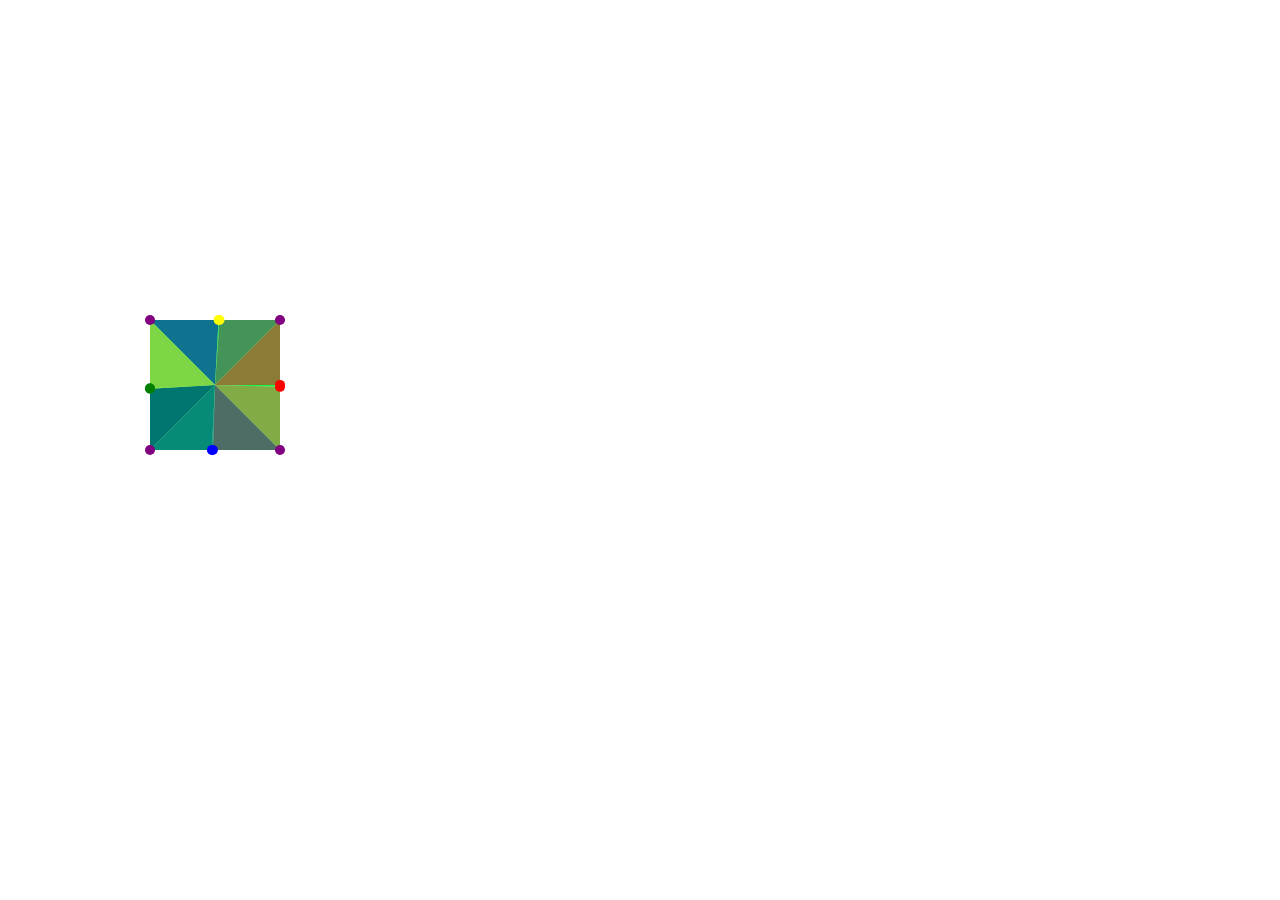
==== testando.html @ 1475e4a0 "primeiro" ====
<!DOCTYPE html>
<html lang="en">

<head>
    <meta charset="UTF-8">
    <meta name="viewport" content="width=device-width, initial-scale=1.0">
    <title>Quatro Triângulos na Janela</title>
    <style>
        body,
        html {
            margin: 0;
            padding: 0;
            height: 100%;
            overflow: hidden;
        }

        #windowSvg {
            position: fixed;
            top: 0;
            left: 0;
            width: 100%;
            height: 100%;
            z-index: 9999;
        }

        .topBorderPoint1,
        .topBorderPoint2 {
            fill: yellow;
        }

        .rightBorderPoint1,
        .rightBorderPoint2 {
            fill: red;
        }

        .bottomBorderPoint1,
        .bottomBorderPoint2 {
            fill: blue;
        }

        .leftBorderPoint1,
        .leftBorderPoint2 {
            fill: green;
        }

        .cornerPoint {
            fill: purple;
        }

        .innerPoint {
            fill: orange;
        }

        .triangle {
            pointer-events: none;
            fill: pink;
        }

        .rectangle {
            pointer-events: none;
            fill: rgb(4, 91, 253);
        }

        .collider {
            cursor: pointer;
            fill: #0f06;
        }
    </style>
</head>

<body>
    <svg id="windowSvg">
        <!-- Adicione um script para gerar pontos nas bordas e criar triângulos -->
    </svg>

    <script>
        // export const Events = {
        //     destroiJanela: new Event("destroiJanela"),
        //     recuperaJanela: new Event("recuperaJanela"),
        //     deletaJanela: new Event("deletaJanela"),

        // };
        // export const EventsHandle = {
        //     exe: function (e) {
        //         document.dispatchEvent(e);
        //     },
        //     add: function (e, fn) {
        //         document.removeEventListener(e.type, fn);
        //         document.addEventListener(e.type, fn);
        //     },
        //     rm: function (e, fn) { document.removeEventListener(e.type, fn); }
        // }


        //obj janela
        //callback destroi, recupera, deleta
        //quadrado.addlistener 
        //load criar janela
        //quando clico ativa tris e agenda listener. service destroi




        var svg = document.getElementById('windowSvg');

        const janela = new Janela({ x: 150, y: 320 }, 130, 130);



        var deltaTime = 0;
        var lastFrameTime = Date.now();

        const actionsDebug = {
            displayCorners(corners, className) {
                corners.forEach(function (point) {
                    svg.appendChild(actionsDebug.createCircle(point.x, point.y, className));

                });
            },
            displayPoints(points, className1, className2) {
                var circle1 = actionsDebug.createCircle(points[0].x, points[0].y, className1);
                var circle2 = actionsDebug.createCircle(points[1].x, points[1].y, className2);
                svg.appendChild(circle1);
                svg.appendChild(circle2);
            },
            createCircle(x, y, className) {
                var circle = document.createElementNS('http://www.w3.org/2000/svg', 'circle');
                circle.setAttribute('cx', x);
                circle.setAttribute('cy', y);
                circle.setAttribute('r', '5');
                circle.setAttribute('class', className);
                return circle;
            },
            displayInnerPoint() {
                var circle = actionsDebug.createCircle(x, y, 'innerPoint');
                svg.appendChild(circle);
            }

        }

        function Janela(pontoInicial, altura, largura) {
            const prepareAnimacao = (triangle, pivot, direcaoP) => {

                function mover(deslocamento) {
                    function normalizeWithMagnitude(vector, mag) {
                        if (mag !== 0) {
                            return { x: vector.x / mag, y: vector.y / mag };
                        } else {
                            return { x: 0, y: 0 };
                        }
                    }
                    const deltaY = direcaoP.y - pivot.y;
                    const deltaX = direcaoP.x - pivot.x;

                    const direcao = Math.sqrt(deltaX ** 2 + deltaY ** 2);
                    const vetorNormalizado = normalizeWithMagnitude({ x: deltaX, y: deltaY }, direcao);

                    position.x = Math.floor((vetorNormalizado.x * deslocamento) * pivot.x);
                    position.y = Math.floor((vetorNormalizado.y * deslocamento) * pivot.y);

                    //console.log(`position:${position.x},${position.y}`)
                }
                const position = { x: 0, y: 0 }

                triangle.style.pointerEvents = 'none';

                let intensity = Math.random();

                triangle.style.opacity = '1';
                triangle.style.transformOrigin = `${pivot.x}px ${pivot.y}px`;
                //this.quebrar=[() =>{},() =>{}]
                this.quebrar.push(() => {
                    setTimeout(() => {
                        mover(1)
                        triangle.style.transform = `rotate(${100 * Math.random() - 50}deg) translate(${position.x * intensity}px,${position.y * intensity}px)`;
                        triangle.style.opacity = '0.3';
                        triangle.style.transitionDuration = '0.5s'
                    }, 100 * Math.random());
                })

                this.consertar.push(() => {
                    return new Promise(resolve => {
                        setTimeout(() => {
                            triangle.style.opacity = '1';
                            triangle.style.transitionDuration = '0.5s';
                            triangle.style.transform = `rotate(${0}deg)translate(${0}px,${0}px)`;

                        }, 0);
                        setTimeout(() => { resolve(); }, 500)
                    });
                });
                this.repor.push = () => {
                    // setTimeout(() => {
                    //     triangle.remove();
                    // }, 5000);
                    triangle.style.opacity = '1';
                    triangle.style.transitionDuration = '0';
                    triangle.style.transform = `rotate(${0}deg)translate(${0}px,${0}px)`;
                }

            }

            this.pontoInicial = pontoInicial
            this.altura = altura
            this.largura = largura

            this.verticeTL = { x: this.pontoInicial.x, y: this.pontoInicial.y }
            this.verticeTR = { x: this.largura + this.pontoInicial.x, y: this.pontoInicial.y }
            this.verticeBR = { x: this.largura + this.pontoInicial.x, y: this.altura + this.pontoInicial.y }
            this.verticeBL = { x: this.pontoInicial.x, y: this.altura + this.pontoInicial.y }
            this.corners = [
                this.verticeTL, this.verticeTR, this.verticeBR, this.verticeBL
            ]
            const ativaRetangle = () => {
                this.estado.refQuebrada.setAttribute('display', 'none');
                this.estado.refInteira.setAttribute('display', 'initial');

            }
            const ativaTriangulos = () => {

                this.estado.refQuebrada.setAttribute('display', 'initial');
                this.estado.refInteira.setAttribute('display', 'none');
            }

            const consertar = async () => {
                try {
                    const promessas = (this?.consertar || []).map(fn => fn());
                    await Promise.all(promessas);
                    this.estado.isConsertando = false;
                    this.estado.isRetangle = true;
                    console.log('consertada');
                } catch (error) {
                    console.error('Erro ao executar as funções:', error);
                }
            };
            const estourar = () => {
                this?.quebrar.map(fn => fn())
            }
            const repor = () => {
                this.repor.map(fn => fn())
                this.estado.isRetangle = true;
            }
            this.estado = {
                get currentY() { return this._currentY },
                set currentY(v) {
                    this._currentY = v
                    this.refQuebrada.style.transition = 'transform 0.5s ease-in-out';
                    this.refQuebrada.setAttribute('transform', `translate(0, ${this.currentY})`);


                },
                get trianglesCreated() {
                    return this._trianglesCreated;
                },
                set trianglesCreated(v) {
                    if (v) {
                        if (this.isEstourada) {

                        } else {

                        }
                    } else {

                    }
                    this._trianglesCreated = v
                },
                isGravityActive: false,
                refInteira: false,
                refQuebrada: false,
                get isRetangle() {
                    return this._isInteira
                },
                set isRetangle(v) {
                    if (v) {
                        console.log('isRetangle')
                        this.isGravityActive = false;
                        this.currentY = 0;
                        this.isEstourada = false;
                        this.isRachada = false;
                        ativaRetangle();
                    } else {
                        ativaTriangulos();
                    }

                    this._isInteira = v
                },
                get isRachada() {
                    return this._isRachada
                },
                set isRachada(v) {
                    if (v) {

                        console.log('isRachada')
                        this.isRetangle = false;
                    } else {
                    }
                    this._isRachada = v
                },
                get isEstourada() {
                    return this._isEstourada
                },
                set isEstourada(v) {
                    if (v) {
                        estourar(v);
                        console.log('isEstourada')
                        this.isRachada = false;
                        this.isGravityActive = true;
                    } else {
                        this.isGravityActive = false;
                        this.refQuebrada.setAttribute('transform', `translate(0, 0)`);
                    }
                    this._isEstourada = v
                },
                get isConsertando() {
                    return this._isConsertando
                },
                set isConsertando(v) {
                    this._isConsertando = v
                    if (v) {

                        console.log('isConsertando')
                        this.isEstourada = false;
                        consertar();
                    } else {

                    }
                }


            }
            this.physical = {
                collider: {}

            }


            this.innerPoint = {};

            Janela.prototype.Clicada = async (xClick = this.pontoInicial.x + this.largura / 2, yClick = this.pontoInicial.y + this.altura / 2, isPlayer) => {
                this.innerPoint = { x: xClick, y: yClick };
                if (this.estado.trianglesCreated == undefined)
                    this.estado.trianglesCreated = false;

                const tratarTriangulos = () => {
                    if (isPlayer) { this.estado.trianglesCreated = false; } else { }

                    if (this.estado.trianglesCreated) {

                    } else {
                        this.createElementJanelaRachada();

                        var margin = 60;

                        var tamanhoAresta = {
                            top: this.verticeTR.x - this.verticeTL.x,
                            right: this.verticeBR.y - this.verticeTR.y,
                            bottom: this.verticeBR.x - this.verticeBL.x,
                            left: this.verticeBL.y - this.verticeTL.y
                        }
                        const randomPontoEmLinha = (xTrueOrYFalse, tamanhoLinha, margin) => {
                            return (Math.random() * (tamanhoLinha - 2 * margin) + margin) + (xTrueOrYFalse ? this.pontoInicial.x : this.pontoInicial.y)
                        }
                        var topBorder = [
                            {
                                x: randomPontoEmLinha(true, tamanhoAresta.top, margin),
                                y: this.verticeTL.y
                            },
                            {
                                x: randomPontoEmLinha(true, tamanhoAresta.top, margin),
                                y: this.verticeTL.y
                            }
                        ];
                        var rightBorder = [
                            {
                                x: this.verticeTR.x,
                                y: randomPontoEmLinha(false, tamanhoAresta.right, margin)
                            },
                            {
                                x: this.verticeTR.x,
                                y: randomPontoEmLinha(false, tamanhoAresta.right, margin)
                            }
                        ];
                        var bottomBorder = [
                            {
                                x: randomPontoEmLinha(true, tamanhoAresta.bottom, margin),
                                y: this.verticeBR.y
                            },
                            {
                                x: randomPontoEmLinha(true, tamanhoAresta.bottom, margin),
                                y: this.verticeBR.y
                            }
                        ];
                        var leftBorder = [
                            {
                                x: this.verticeBL.x,
                                y: randomPontoEmLinha(false, tamanhoAresta.left, margin)
                            },
                            {
                                x: this.verticeBL.x,
                                y: randomPontoEmLinha(false, tamanhoAresta.left, margin)
                            }
                        ];

                        topBorder.sort((a, b) => a.x - b.x);
                        bottomBorder.sort((a, b) => b.x - a.x);
                        rightBorder.sort((a, b) => a.y - b.y);
                        leftBorder.sort((a, b) => b.y - a.y);

                        actionsDebug.displayPoints(topBorder, 'topBorderPoint1', 'topBorderPoint2');
                        actionsDebug.displayPoints(rightBorder, 'rightBorderPoint1', 'rightBorderPoint2');
                        actionsDebug.displayPoints(bottomBorder, 'bottomBorderPoint1', 'bottomBorderPoint2');
                        actionsDebug.displayPoints(leftBorder, 'leftBorderPoint1', 'leftBorderPoint2');


                        const createTriangle = (v1, v2) => {
                            function getRandomColor() {
                                var letters = '0123456789ABCDEF';
                                var color = '#';
                                for (var i = 0; i < 6; i++) {
                                    color += letters[Math.floor(Math.random() * 16)];
                                }
                                return color;
                            }
                            var triangle = document.createElementNS('http://www.w3.org/2000/svg', 'polygon');
                            triangle.setAttribute('points', `${this.innerPoint.x},${this.innerPoint.y} ${v1.x},${v1.y} ${v2.x},${v2.y}`);
                            triangle.setAttribute('class', 'triangle');
                            triangle.style.fill = getRandomColor();
                            this.estado.refQuebrada.appendChild(triangle);
                            prepareAnimacao(triangle, this.innerPoint, v1);
                        }
                        this.quebrar = []
                        this.consertar = []
                        this.repor = []
                        createTriangle(this.verticeTL, topBorder[0]);
                        createTriangle(topBorder[1], this.verticeTR);
                        createTriangle(topBorder[0], topBorder[1]);
                        createTriangle(this.verticeTR, rightBorder[0]);
                        createTriangle(rightBorder[0], rightBorder[1]);
                        createTriangle(rightBorder[1], this.verticeBR);
                        createTriangle(this.verticeBR, bottomBorder[0]);
                        createTriangle(bottomBorder[0], bottomBorder[1]);
                        createTriangle(bottomBorder[1], this.verticeBL);
                        createTriangle(this.verticeBL, leftBorder[0]);
                        createTriangle(leftBorder[0], leftBorder[1]);
                        createTriangle(leftBorder[1], this.verticeTL);

                        this.estado.trianglesCreated = true;
                    }
                }


                if (this.estado.isRetangle) {
                    console.log('rachou')
                    tratarTriangulos();
                    this.estado.isRachada = true;
                } else if (this.estado.isRachada) {
                    console.log('quebrou')
                    this.estado.isEstourada = true
                } else {
                    this.estado.isConsertando = true;
                }

            }
            this.CriarJanela = () => {
                function createRectangle(corners, className) {
                    var rect = document.createElementNS('http://www.w3.org/2000/svg', 'rect');
                    rect.setAttribute('x', corners[0].x);
                    rect.setAttribute('y', corners[0].y);
                    rect.setAttribute('width', corners[1].x - corners[0].x);
                    rect.setAttribute('height', corners[2].y - corners[1].y);
                    rect.setAttribute('class', className);
                    return rect;
                }

                this.colliderEvent = (event) => {
                    this.Clicada(event.x, event.y, false);

                }
                const createCollider = (() => {
                    this.physical.collider = createRectangle(this.corners, 'collider');
                    svg.insertBefore(this.physical.collider, svg.firstElementChild);

                    this.physical.collider.addEventListener('click', this.colliderEvent);
                })();
                this.createElementJanelaRachada = () => {
                    if (this.estado.refQuebrada) {
                        let circulos = svg.getElementsByTagName('circle');
                        while (circulos.length > 0) {
                            circulos[0].parentNode.removeChild(circulos[0]);
                        }

                        actionsDebug.displayCorners(this.corners, 'cornerPoint');

                        const novoElemento = document.createElementNS('http://www.w3.org/2000/svg', 'g')

                        svg.replaceChild(novoElemento, this.estado.refQuebrada);
                        this.estado.refQuebrada = novoElemento;


                    } else {

                        this.estado.refQuebrada = document.createElementNS('http://www.w3.org/2000/svg', 'g')
                        svg.insertBefore(this.estado.refQuebrada, svg.firstElementChild);

                    }


                };
                this.createElementJanelaRachada();
                const createJanelaInteira = (() => {
                    this.estado.refInteira = createRectangle(this.corners, 'rectangle');
                    svg.insertBefore(this.estado.refInteira, svg.firstElementChild);
                    this.estado.isRetangle = true
                })()

            }

        }

        function updatePhysics() {
            if (janela.estado.isGravityActive) {
                // Simula a gravidade movendo os triângulos para baixo
                janela.estado.currentY += deltaTime * 2000;

                // Verifica se os triângulos saíram da tela
                if (janela.estado.currentY > 10000) {
                    janela.repor();
                }
            }
        }

        function mainLoop() {
            var currentTime = Date.now();
            deltaTime = (currentTime - lastFrameTime) / 1000; // Converte para segundos
            lastFrameTime = currentTime;

            updatePhysics();

            requestAnimationFrame(mainLoop);
        }

        window.onload = function () {
            janela.CriarJanela();
            janela.Clicada();
            mainLoop();
        };
    </script>
</body>

</html>
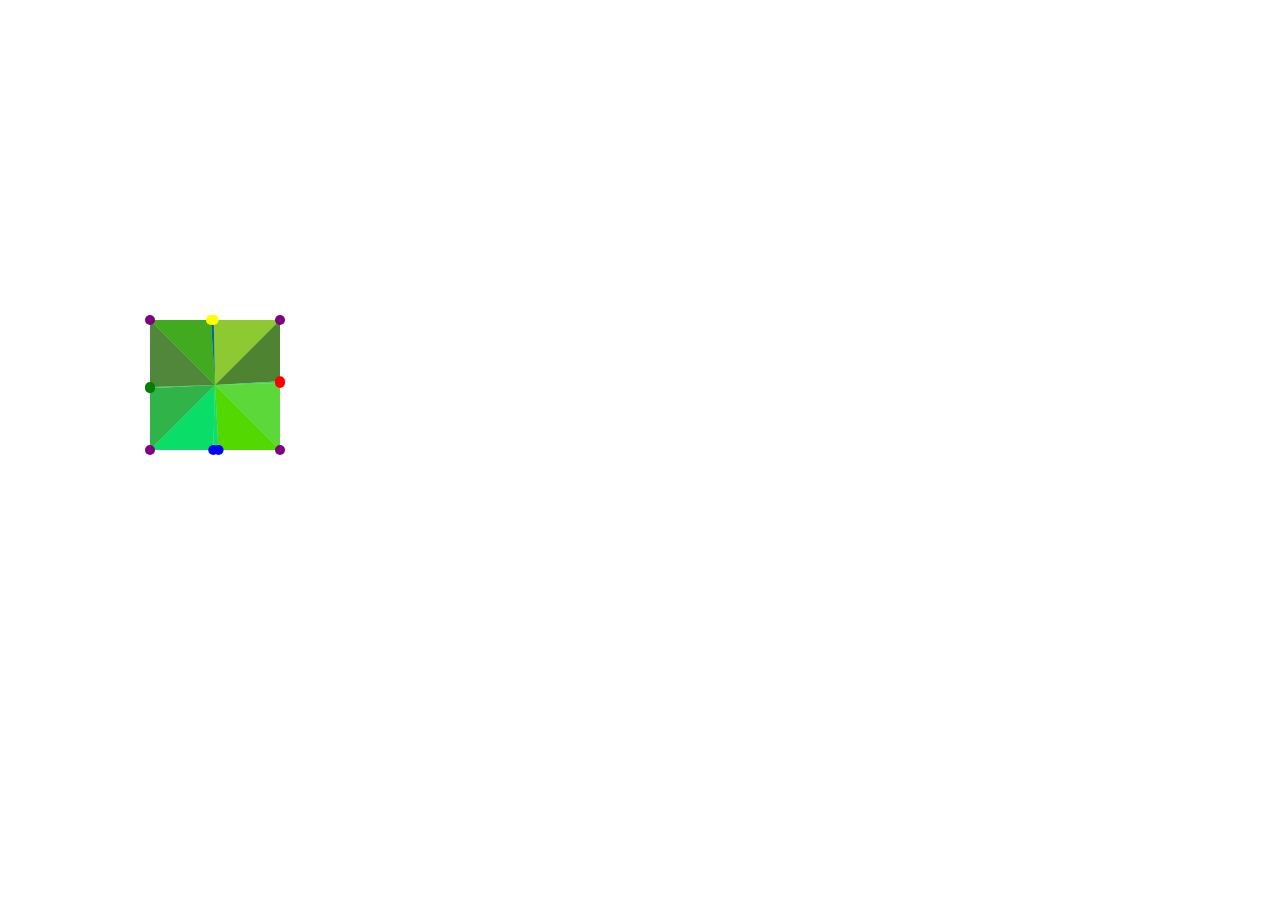
==== commit f52ae97b: "Update testando.html" ====
--- a/testando.html
+++ b/testando.html
@@ -473,7 +473,7 @@
                 }
 
                 this.colliderEvent = (event) => {
-                    this.Clicada(event.x, event.y, false);
+                    this.Clicada(event.x, event.y, true);
 
                 }
                 const createCollider = (() => {
@@ -547,4 +547,4 @@
     </script>
 </body>
 
-</html>+</html>
